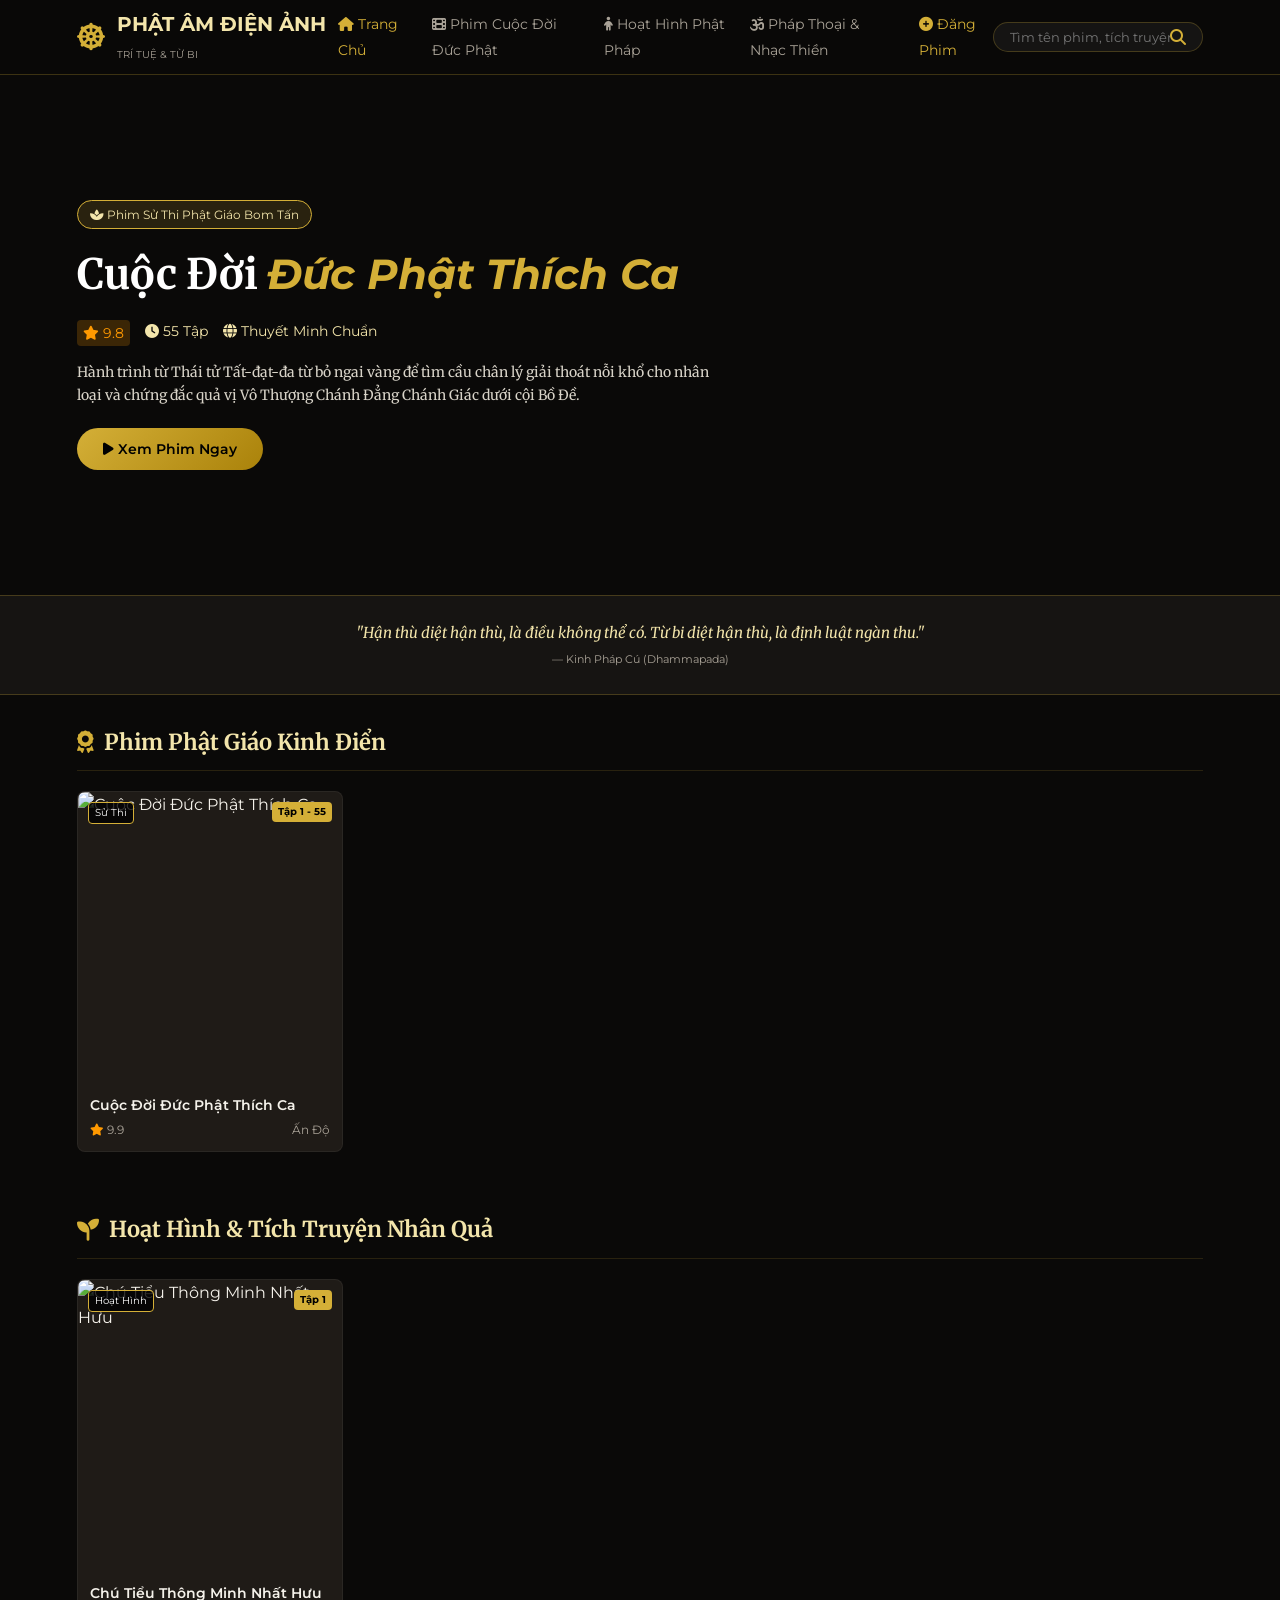
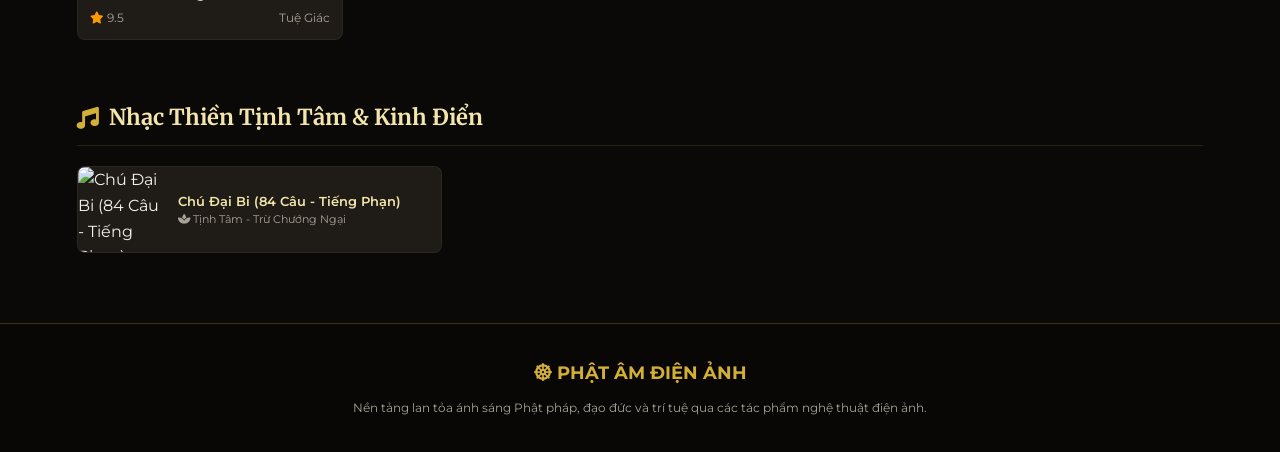
==== src/main/resources/static/index.html @ bbc4d508 "Upload source code web phim" ====
<!DOCTYPE html>
<html lang="vi">
<head>
    <meta charset="UTF-8">
    <meta name="viewport" content="width=device-width, initial-scale=1.0">
    <title>Phật Âm Điện Ảnh - Nền Tảng Phim & Văn Hóa Phật Giáo</title>
    <link rel="stylesheet" href="https://cdnjs.cloudflare.com/ajax/libs/font-awesome/6.4.0/css/all.min.css">
    <link href="https://fonts.googleapis.com/css2?family=Merriweather:ital,wght@0,300;0,400;0,700;1,400&family=Montserrat:wght@300;400;500;600;700&display=swap" rel="stylesheet">
    <link rel="stylesheet" href="css/style.css">
</head>
<body>
    <header class="navbar">
        <a href="#" class="logo">
            <i class="fas fa-dharmachakra logo-icon"></i>
            <div class="logo-text">
                <span class="title">PHẬT ÂM ĐIỆN ẢNH</span>
                <span class="sub">Trí Tuệ & Từ Bi</span>
            </div>
        </a>
        <ul class="nav-links">
            <li><a href="#" class="active"><i class="fas fa-home"></i> Trang Chủ</a></li>
            <li><a href="#classic-section"><i class="fas fa-film"></i> Phim Cuộc Đời Đức Phật</a></li>
            <li><a href="#animation-section"><i class="fas fa-child"></i> Hoạt Hình Phật Pháp</a></li>
            <li><a href="#audio-section"><i class="fas fa-om"></i> Pháp Thoại & Nhạc Thiền</a></li>
            <li><a href="admin.html" style="color:#d4af37;"><i class="fas fa-plus-circle"></i> Đăng Phim</a></li>
        </ul>
        <div class="nav-actions">
            <div class="search-box">
                <input type="text" id="searchInput" placeholder="Tìm tên phim, tích truyện...">
                <i class="fas fa-search"></i>
            </div>
        </div>
    </header>

    <section class="hero">
        <div class="hero-content">
            <div class="tag-lotus"><i class="fas fa-spa"></i> Phim Sử Thi Phật Giáo Bom Tấn</div>
            <h1 class="hero-title">Cuộc Đời <span>Đức Phật Thích Ca</span></h1>
            <div class="hero-meta">
                <span class="rating"><i class="fas fa-star"></i> 9.8</span>
                <span><i class="fas fa-clock"></i> 55 Tập</span>
                <span><i class="fas fa-globe"></i> Thuyết Minh Chuẩn</span>
            </div>
            <p class="hero-desc">
                Hành trình từ Thái tử Tất-đạt-đa từ bỏ ngai vàng để tìm cầu chân lý giải thoát nỗi khổ cho nhân loại và chứng đắc quả vị Vô Thượng Chánh Đẳng Chánh Giác dưới cội Bồ Đề.
            </p>
            <div class="hero-btns">
                <button class="btn btn-gold" onclick="openVideoPlayer('https://www.youtube.com/embed/n4q06RkS6E8', 'Cuộc Đời Đức Phật Thích Ca', 'Trọn bộ 55 tập - Thuyết minh chuẩn.')">
                    <i class="fas fa-play"></i> Xem Phim Ngay
                </button>
            </div>
        </div>
    </section>

    <div class="quote-section">
        <p class="quote-text">"Hận thù diệt hận thù, là điều không thể có. Từ bi diệt hận thù, là định luật ngàn thu."</p>
        <span class="quote-author">— Kinh Pháp Cú (Dhammapada)</span>
    </div>

    <section class="section" id="classic-section">
        <div class="section-header">
            <h2 class="section-title"><i class="fas fa-award"></i> Phim Phật Giáo Kinh Điển</h2>
        </div>
        <div class="movie-grid" id="classicMovies"></div>
    </section>

    <section class="section" id="animation-section">
        <div class="section-header">
            <h2 class="section-title"><i class="fas fa-seedling"></i> Hoạt Hình & Tích Truyện Nhân Quả</h2>
        </div>
        <div class="movie-grid" id="animationMovies"></div>
    </section>

    <section class="section" id="audio-section">
        <div class="section-header">
            <h2 class="section-title"><i class="fas fa-music"></i> Nhạc Thiền Tịnh Tâm & Kinh Điển</h2>
        </div>
        <div class="audio-grid" id="audioSectionList"></div>
    </section>

    <div class="modal" id="videoModal">
        <div class="modal-inner">
            <span class="close-btn" onclick="closeVideoPlayer()">&times;</span>
            <div class="video-box">
                <iframe id="videoIframe" src="" allowfullscreen allow="autoplay"></iframe>
            </div>
            <div class="modal-details">
                <h3 id="modalTitle">Tên Phim</h3>
                <p id="modalDesc">Mô tả phim...</p>
            </div>
        </div>
    </div>

    <footer>
        <div class="footer-logo"><i class="fas fa-dharmachakra"></i> PHẬT ÂM ĐIỆN ẢNH</div>
        <p class="footer-desc">Nền tảng lan tỏa ánh sáng Phật pháp, đạo đức và trí tuệ qua các tác phẩm nghệ thuật điện ảnh.</p>
    </footer>

    <script src="js/main.js"></script>
</body>
</html>
---- src/main/resources/static/css/style.css ----
/* style.css */
:root {
    --bg-primary: #0a0908;
    --bg-secondary: #161412;
    --bg-card: #1f1b17;
    --gold-primary: #d4af37;
    --gold-light: #f3e5ab;
    --gold-dark: #aa820a;
    --amber: #ff9900;
    --text-main: #f5f2eb;
    --text-muted: #a9a297;
    --border-color: rgba(212, 175, 55, 0.25);
}

* { margin: 0; padding: 0; box-sizing: border-box; font-family: 'Montserrat', sans-serif; }
body { background-color: var(--bg-primary); color: var(--text-main); overflow-x: hidden; line-height: 1.6; }
h1, h2, h3 { font-family: 'Merriweather', serif; }

.navbar {
    position: fixed; top: 0; left: 0; width: 100%; height: 75px; padding: 0 6%;
    display: flex; align-items: center; justify-content: space-between;
    background: rgba(10, 9, 8, 0.95); backdrop-filter: blur(12px); z-index: 1000;
    border-bottom: 1px solid var(--border-color);
}
.logo { display: flex; align-items: center; gap: 12px; text-decoration: none; }
.logo-icon { font-size: 28px; color: var(--gold-primary); }
.logo-text .title { font-size: 20px; font-weight: 700; color: var(--gold-light); }
.logo-text .sub { font-size: 10px; color: var(--text-muted); text-transform: uppercase; }

.nav-links { display: flex; list-style: none; gap: 25px; }
.nav-links a { color: var(--text-muted); text-decoration: none; font-size: 14px; transition: 0.3s; }
.nav-links a:hover, .nav-links a.active { color: var(--gold-primary); }

.search-box {
    background: rgba(255, 255, 255, 0.05); border: 1px solid var(--border-color);
    border-radius: 25px; padding: 6px 16px; display: flex; align-items: center;
}
.search-box input { background: transparent; border: none; outline: none; color: #fff; font-size: 13px; width: 160px; }
.search-box i { color: var(--gold-primary); }

.hero {
    position: relative; min-height: 520px; display: flex; align-items: center; padding: 0 6%;
    background: linear-gradient(90deg, #0a0908 0%, rgba(10,9,8,0.8) 50%, rgba(10,9,8,0.3) 100%),
                url('https://images.unsplash.com/photo-1544816155-12df9643f363?auto=format&fit=crop&w=1920&q=80') center/cover;
    margin-top: 75px;
}
.hero-content { max-width: 650px; }
.tag-lotus { background: rgba(212, 175, 55, 0.15); border: 1px solid var(--gold-primary); color: var(--gold-light); padding: 4px 12px; border-radius: 20px; font-size: 12px; display: inline-block; margin-bottom: 12px; }
.hero-title { font-size: 42px; font-weight: 700; color: #fff; margin-bottom: 12px; }
.hero-title span { color: var(--gold-primary); font-style: italic; }
.hero-meta { display: flex; gap: 15px; font-size: 14px; color: var(--gold-light); margin-bottom: 15px; }
.hero-meta .rating { background: rgba(255, 153, 0, 0.2); color: var(--amber); padding: 2px 6px; border-radius: 4px; }
.hero-desc { font-size: 14px; color: #d8d3c8; margin-bottom: 22px; font-family: 'Merriweather', serif; }

.btn { padding: 12px 26px; border-radius: 25px; font-size: 14px; font-weight: 600; cursor: pointer; border: none; text-decoration: none; }
.btn-gold { background: linear-gradient(135deg, var(--gold-primary) 0%, var(--gold-dark) 100%); color: #000; }

.quote-section { background: #161412; border-top: 1px solid var(--border-color); border-bottom: 1px solid var(--border-color); padding: 25px 6%; text-align: center; }
.quote-text { font-family: 'Merriweather', serif; font-style: italic; font-size: 15px; color: var(--gold-light); }
.quote-author { display: block; margin-top: 6px; font-size: 11px; color: var(--text-muted); }

.section { padding: 30px 6%; }
.section-header { margin-bottom: 20px; border-bottom: 1px solid rgba(212, 175, 55, 0.15); padding-bottom: 10px; }
.section-title { font-size: 22px; color: var(--gold-light); display: flex; align-items: center; gap: 10px; }
.section-title i { color: var(--gold-primary); }

.movie-grid { display: grid; grid-template-columns: repeat(auto-fill, minmax(220px, 1fr)); gap: 20px; }
.movie-card { background: var(--bg-card); border-radius: 8px; overflow: hidden; border: 1px solid rgba(255,255,255,0.05); cursor: pointer; transition: 0.3s; }
.movie-card:hover { transform: translateY(-6px); border-color: var(--gold-primary); }
.card-thumbnail { position: relative; height: 290px; }
.card-thumbnail img { width: 100%; height: 100%; object-fit: cover; }
.card-tag { position: absolute; top: 10px; left: 10px; background: rgba(0,0,0,0.8); border: 1px solid var(--gold-primary); color: #fff; padding: 2px 6px; border-radius: 4px; font-size: 10px; }
.card-episodes { position: absolute; top: 10px; right: 10px; background: var(--gold-primary); color: #000; padding: 2px 6px; border-radius: 4px; font-size: 10px; font-weight: bold; }
.card-body { padding: 12px; }
.card-title { font-size: 14px; font-weight: 600; white-space: nowrap; overflow: hidden; text-overflow: ellipsis; }
.card-info { display: flex; justify-content: space-between; font-size: 12px; color: var(--text-muted); margin-top: 4px; }
.card-info .star { color: var(--amber); }

.audio-grid { display: grid; grid-template-columns: repeat(auto-fill, minmax(300px, 1fr)); gap: 15px; }
.audio-card { background: var(--bg-card); border-radius: 8px; border: 1px solid rgba(255,255,255,0.05); display: flex; overflow: hidden; cursor: pointer; }
.audio-thumb { width: 90px; height: 85px; flex-shrink: 0; }
.audio-thumb img { width: 100%; height: 100%; object-fit: cover; }
.audio-info { padding: 10px; display: flex; flex-direction: column; justify-content: center; }
.audio-title { font-size: 13px; font-weight: 600; color: var(--gold-light); }
.audio-lecturer { font-size: 11px; color: var(--text-muted); }

.modal { position: fixed; inset: 0; background: rgba(0,0,0,0.95); z-index: 2000; display: none; justify-content: center; align-items: center; padding: 20px; }
.modal.active { display: flex; }
.modal-inner { position: relative; width: 100%; max-width: 900px; background: var(--bg-secondary); border: 1px solid var(--gold-primary); border-radius: 10px; overflow: hidden; }
.close-btn { position: absolute; top: 10px; right: 15px; font-size: 28px; color: #fff; cursor: pointer; z-index: 10; }
.video-box { position: relative; padding-bottom: 56.25%; height: 0; }
.video-box iframe { position: absolute; top: 0; left: 0; width: 100%; height: 100%; border: none; }
.modal-details { padding: 15px 20px; }
.modal-details h3 { color: var(--gold-primary); font-size: 18px; }
.modal-details p { font-size: 13px; color: var(--text-muted); }

footer { background: #080706; border-top: 1px solid var(--border-color); padding: 35px 6%; text-align: center; margin-top: 40px; }
.footer-logo { font-size: 18px; color: var(--gold-primary); font-weight: 700; margin-bottom: 10px; }
.footer-desc { font-size: 12px; color: var(--text-muted); max-width: 600px; margin: 0 auto; }
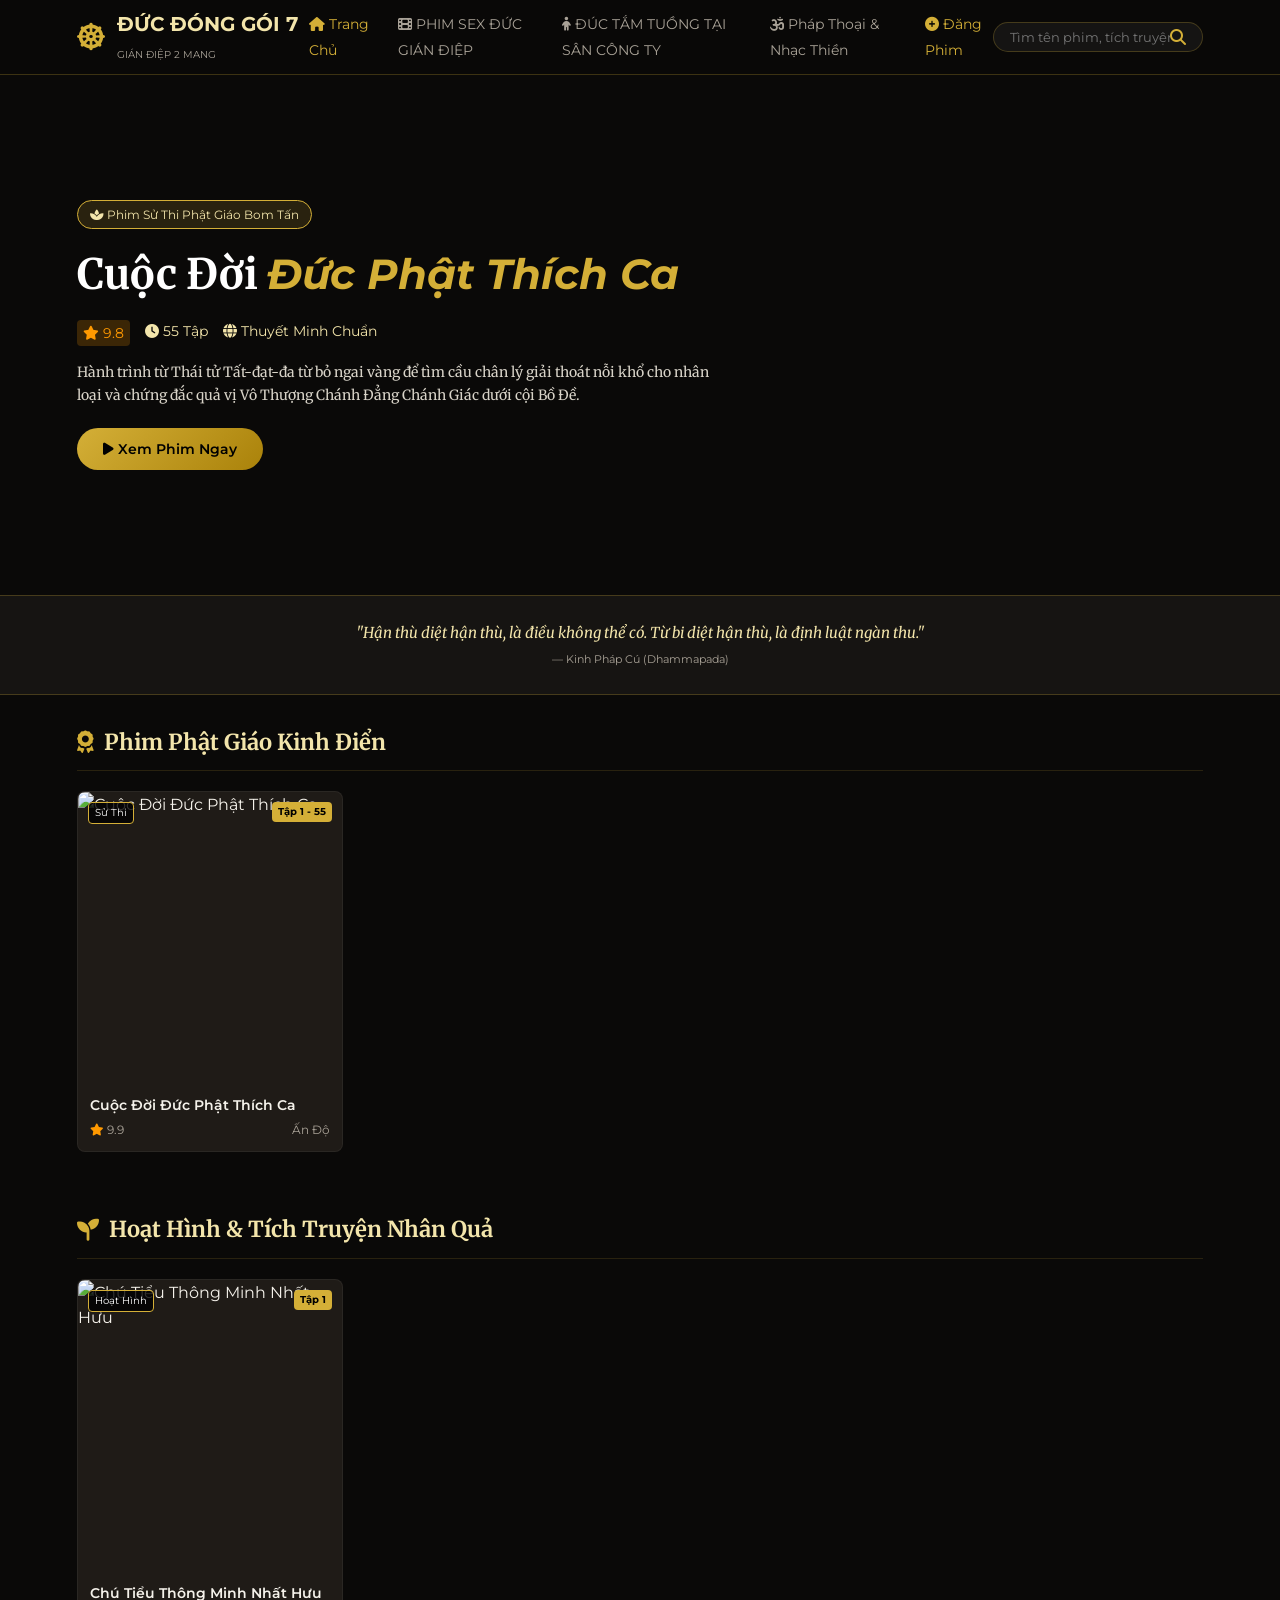
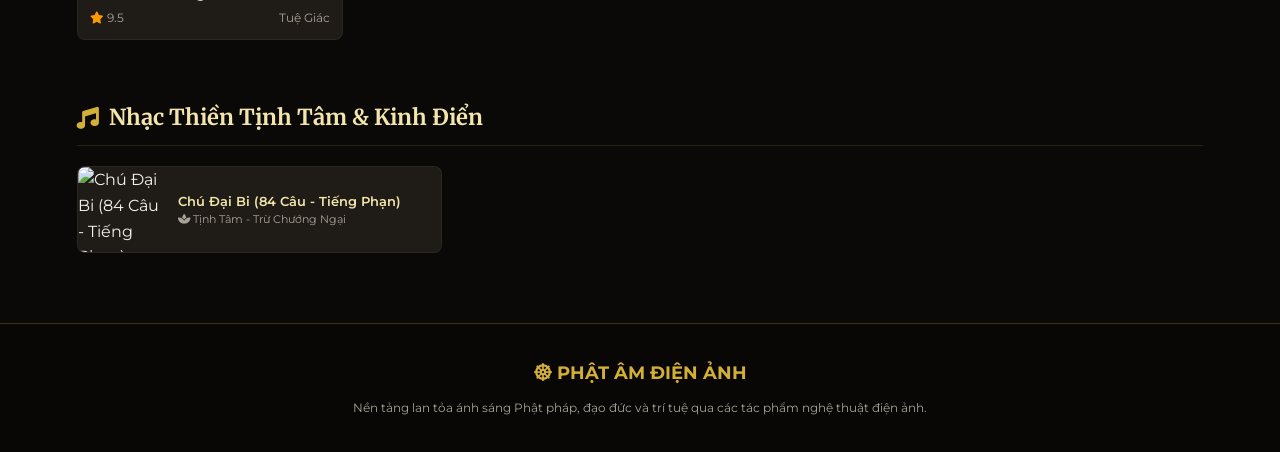
==== commit 75a644a1: "Cap nhat hoan tat giao dien mobile" ====
--- a/src/main/resources/static/index.html
+++ b/src/main/resources/static/index.html
@@ -3,7 +3,7 @@
 <head>
     <meta charset="UTF-8">
     <meta name="viewport" content="width=device-width, initial-scale=1.0">
-    <title>Phật Âm Điện Ảnh - Nền Tảng Phim & Văn Hóa Phật Giáo</title>
+    <title>ĐỨC ĐÓNG GÓI 7</title>
     <link rel="stylesheet" href="https://cdnjs.cloudflare.com/ajax/libs/font-awesome/6.4.0/css/all.min.css">
     <link href="https://fonts.googleapis.com/css2?family=Merriweather:ital,wght@0,300;0,400;0,700;1,400&family=Montserrat:wght@300;400;500;600;700&display=swap" rel="stylesheet">
     <link rel="stylesheet" href="css/style.css">
@@ -13,14 +13,14 @@
         <a href="#" class="logo">
             <i class="fas fa-dharmachakra logo-icon"></i>
             <div class="logo-text">
-                <span class="title">PHẬT ÂM ĐIỆN ẢNH</span>
-                <span class="sub">Trí Tuệ & Từ Bi</span>
+                <span class="title">ĐỨC ĐÓNG GÓI 7</span>
+                <span class="sub">GIÁN ĐIỆP 2 MANG</span>
             </div>
         </a>
         <ul class="nav-links">
             <li><a href="#" class="active"><i class="fas fa-home"></i> Trang Chủ</a></li>
-            <li><a href="#classic-section"><i class="fas fa-film"></i> Phim Cuộc Đời Đức Phật</a></li>
-            <li><a href="#animation-section"><i class="fas fa-child"></i> Hoạt Hình Phật Pháp</a></li>
+            <li><a href="#classic-section"><i class="fas fa-film"></i> PHIM SEX ĐỨC GIÁN ĐIỆP</a></li>
+            <li><a href="#animation-section"><i class="fas fa-child"></i> ĐÚC TẮM TUỒNG TẠI SÂN CÔNG TY</a></li>
             <li><a href="#audio-section"><i class="fas fa-om"></i> Pháp Thoại & Nhạc Thiền</a></li>
             <li><a href="admin.html" style="color:#d4af37;"><i class="fas fa-plus-circle"></i> Đăng Phim</a></li>
         </ul>
--- a/src/main/resources/static/css/style.css
+++ b/src/main/resources/static/css/style.css
@@ -97,3 +97,41 @@
 footer { background: #080706; border-top: 1px solid var(--border-color); padding: 35px 6%; text-align: center; margin-top: 40px; }
 .footer-logo { font-size: 18px; color: var(--gold-primary); font-weight: 700; margin-bottom: 10px; }
 .footer-desc { font-size: 12px; color: var(--text-muted); max-width: 600px; margin: 0 auto; }
+/* --- TỐI ƯU GIAO DIỆN CHO ĐIỆN THOẠI (Dưới 768px) --- */
+@media (max-width: 768px) {
+    /* 1. Co giãn khung bao ngoài */
+    .container, .main-container {
+        width: 100% !important;
+        padding: 10px !important;
+        box-sizing: border-box;
+    }
+
+    /* 2. Chuyển danh sách phim thành 2 cột nhỏ gọn thay vì tràn màn hình */
+    .movie-grid, .grid {
+        display: grid !important;
+        grid-template-columns: repeat(2, 1fr) !important;
+        gap: 12px !important;
+    }
+
+    /* 3. Tối ưu ảnh bìa phim */
+    .movie-card img {
+        height: 220px !important;
+        object-fit: cover;
+        border-radius: 8px;
+    }
+
+    /* 4. Khung video phát phim tự động co giãn 16:9 */
+    .video-container, .player-container iframe {
+        width: 100% !important;
+        height: 210px !important;
+    }
+
+    /* 5. Thu nhỏ tiêu đề và nút bấm */
+    h1 { font-size: 1.4rem !important; }
+    h2 { font-size: 1.2rem !important; }
+    .btn, button {
+        width: 100%;
+        padding: 10px;
+        font-size: 14px;
+    }
+}
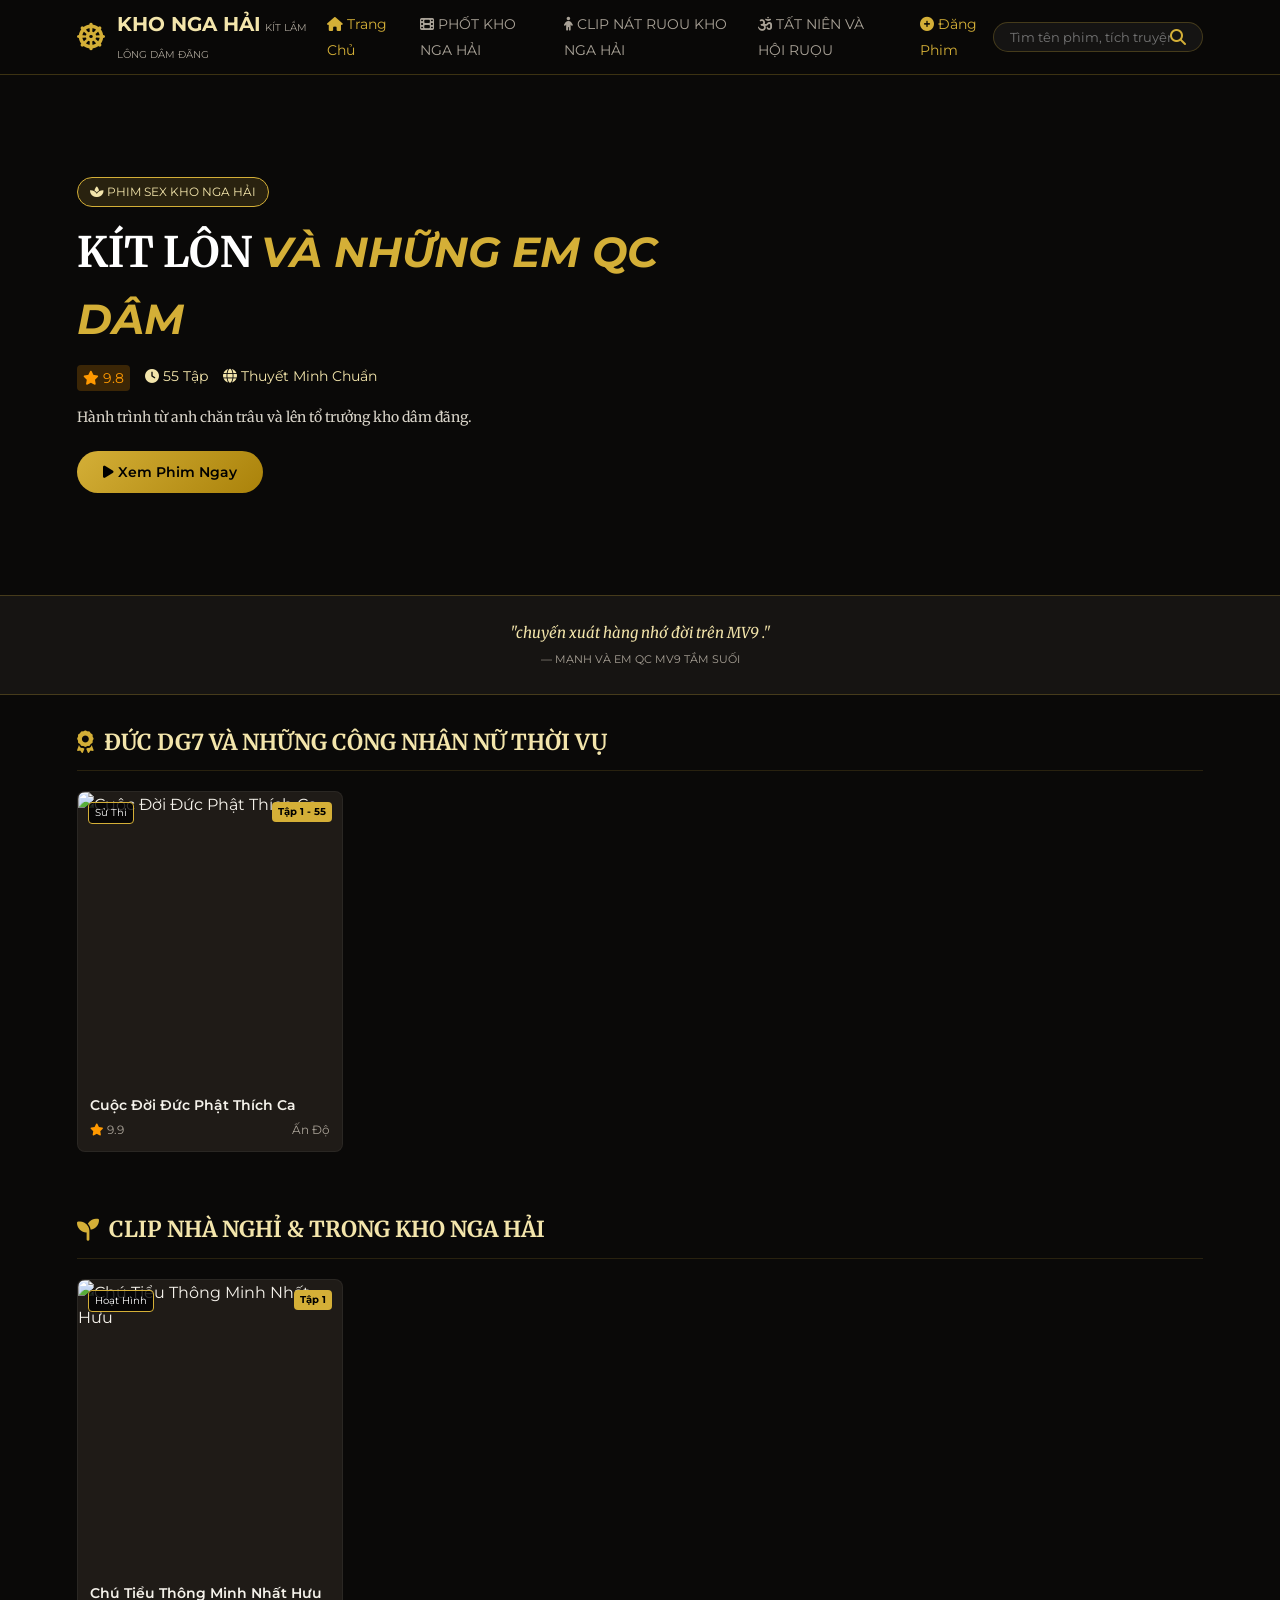
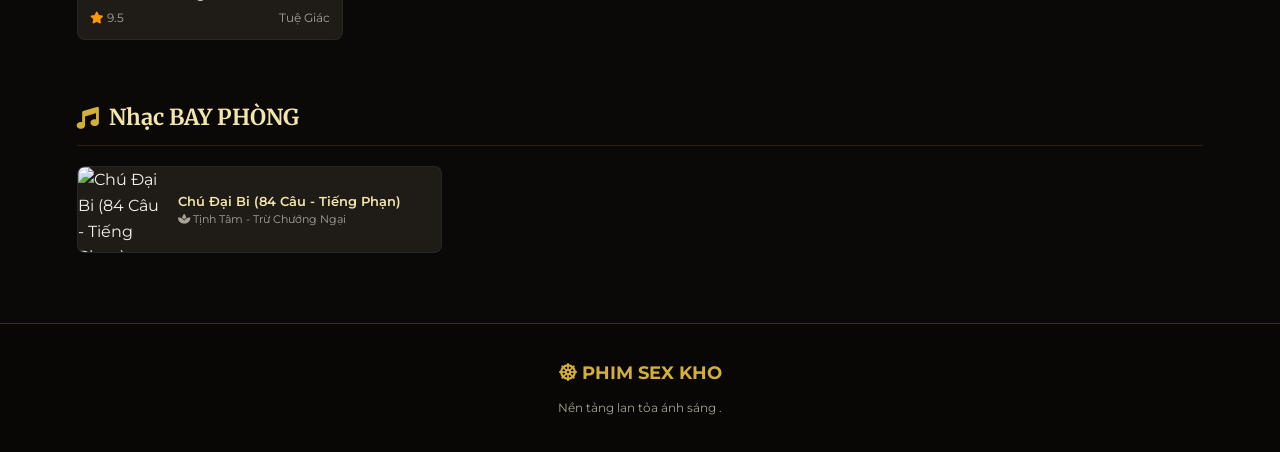
==== commit 29f7c3e2: "Cap nhat hoan tat giao dien mobile" ====
--- a/src/main/resources/static/index.html
+++ b/src/main/resources/static/index.html
@@ -3,7 +3,7 @@
 <head>
     <meta charset="UTF-8">
     <meta name="viewport" content="width=device-width, initial-scale=1.0">
-    <title>ĐỨC ĐÓNG GÓI 7</title>
+    <title>KHO NGA HẢI </title>
     <link rel="stylesheet" href="https://cdnjs.cloudflare.com/ajax/libs/font-awesome/6.4.0/css/all.min.css">
     <link href="https://fonts.googleapis.com/css2?family=Merriweather:ital,wght@0,300;0,400;0,700;1,400&family=Montserrat:wght@300;400;500;600;700&display=swap" rel="stylesheet">
     <link rel="stylesheet" href="css/style.css">
@@ -13,15 +13,15 @@
         <a href="#" class="logo">
             <i class="fas fa-dharmachakra logo-icon"></i>
             <div class="logo-text">
-                <span class="title">ĐỨC ĐÓNG GÓI 7</span>
-                <span class="sub">GIÁN ĐIỆP 2 MANG</span>
+                <span class="title">KHO NGA HẢI</span>
+                <span class="sub">KÍT LẮM LÔNG DÂM ĐÃNG</span>
             </div>
         </a>
         <ul class="nav-links">
             <li><a href="#" class="active"><i class="fas fa-home"></i> Trang Chủ</a></li>
-            <li><a href="#classic-section"><i class="fas fa-film"></i> PHIM SEX ĐỨC GIÁN ĐIỆP</a></li>
-            <li><a href="#animation-section"><i class="fas fa-child"></i> ĐÚC TẮM TUỒNG TẠI SÂN CÔNG TY</a></li>
-            <li><a href="#audio-section"><i class="fas fa-om"></i> Pháp Thoại & Nhạc Thiền</a></li>
+            <li><a href="#classic-section"><i class="fas fa-film"></i> PHỐT KHO NGA HẢI</a></li>
+            <li><a href="#animation-section"><i class="fas fa-child"></i> CLIP NÁT RUOU KHO NGA HẢI</a></li>
+            <li><a href="#audio-section"><i class="fas fa-om"></i> TẤT NIÊN VÀ HỘI RUỌU</a></li>
             <li><a href="admin.html" style="color:#d4af37;"><i class="fas fa-plus-circle"></i> Đăng Phim</a></li>
         </ul>
         <div class="nav-actions">
@@ -34,18 +34,18 @@
 
     <section class="hero">
         <div class="hero-content">
-            <div class="tag-lotus"><i class="fas fa-spa"></i> Phim Sử Thi Phật Giáo Bom Tấn</div>
-            <h1 class="hero-title">Cuộc Đời <span>Đức Phật Thích Ca</span></h1>
+            <div class="tag-lotus"><i class="fas fa-spa"></i> PHIM SEX KHO NGA HẢI</div>
+            <h1 class="hero-title">KÍT LÔN <span>VÀ NHỮNG EM QC DÂM</span></h1>
             <div class="hero-meta">
                 <span class="rating"><i class="fas fa-star"></i> 9.8</span>
                 <span><i class="fas fa-clock"></i> 55 Tập</span>
                 <span><i class="fas fa-globe"></i> Thuyết Minh Chuẩn</span>
             </div>
             <p class="hero-desc">
-                Hành trình từ Thái tử Tất-đạt-đa từ bỏ ngai vàng để tìm cầu chân lý giải thoát nỗi khổ cho nhân loại và chứng đắc quả vị Vô Thượng Chánh Đẳng Chánh Giác dưới cội Bồ Đề.
+                Hành trình từ anh chăn trâu và lên tổ trưởng kho dâm đãng.
             </p>
             <div class="hero-btns">
-                <button class="btn btn-gold" onclick="openVideoPlayer('https://www.youtube.com/embed/n4q06RkS6E8', 'Cuộc Đời Đức Phật Thích Ca', 'Trọn bộ 55 tập - Thuyết minh chuẩn.')">
+                <button class="btn btn-gold" onclick="openVideoPlayer('https://www.youtube.com/embed/n4q06RkS6E8', 'CLIP KÍT LẮM LÔNG VÀ THẾU NỮ CHÂN DÀI', 'Trọn bộ 55 tập - Thuyết minh chuẩn.')">
                     <i class="fas fa-play"></i> Xem Phim Ngay
                 </button>
             </div>
@@ -53,27 +53,27 @@
     </section>
 
     <div class="quote-section">
-        <p class="quote-text">"Hận thù diệt hận thù, là điều không thể có. Từ bi diệt hận thù, là định luật ngàn thu."</p>
-        <span class="quote-author">— Kinh Pháp Cú (Dhammapada)</span>
+        <p class="quote-text">"chuyến xuát hàng nhớ đời trên MV9 ."</p>
+        <span class="quote-author">— MẠNH VÀ EM QC MV9 TẮM SUỐI</span>
     </div>
 
     <section class="section" id="classic-section">
         <div class="section-header">
-            <h2 class="section-title"><i class="fas fa-award"></i> Phim Phật Giáo Kinh Điển</h2>
+            <h2 class="section-title"><i class="fas fa-award"></i> ĐỨC DG7 VÀ NHỮNG CÔNG NHÂN NỮ THỜI VỤ</h2>
         </div>
         <div class="movie-grid" id="classicMovies"></div>
     </section>
 
     <section class="section" id="animation-section">
         <div class="section-header">
-            <h2 class="section-title"><i class="fas fa-seedling"></i> Hoạt Hình & Tích Truyện Nhân Quả</h2>
+            <h2 class="section-title"><i class="fas fa-seedling"></i> CLIP NHÀ NGHỈ & TRONG KHO NGA HẢI</h2>
         </div>
         <div class="movie-grid" id="animationMovies"></div>
     </section>
 
     <section class="section" id="audio-section">
         <div class="section-header">
-            <h2 class="section-title"><i class="fas fa-music"></i> Nhạc Thiền Tịnh Tâm & Kinh Điển</h2>
+            <h2 class="section-title"><i class="fas fa-music"></i> Nhạc BAY PHÒNG</h2>
         </div>
         <div class="audio-grid" id="audioSectionList"></div>
     </section>
@@ -92,8 +92,8 @@
     </div>
 
     <footer>
-        <div class="footer-logo"><i class="fas fa-dharmachakra"></i> PHẬT ÂM ĐIỆN ẢNH</div>
-        <p class="footer-desc">Nền tảng lan tỏa ánh sáng Phật pháp, đạo đức và trí tuệ qua các tác phẩm nghệ thuật điện ảnh.</p>
+        <div class="footer-logo"><i class="fas fa-dharmachakra"></i> PHIM SEX KHO </div>
+        <p class="footer-desc">Nền tảng lan tỏa ánh sáng .</p>
     </footer>
 
     <script src="js/main.js"></script>
